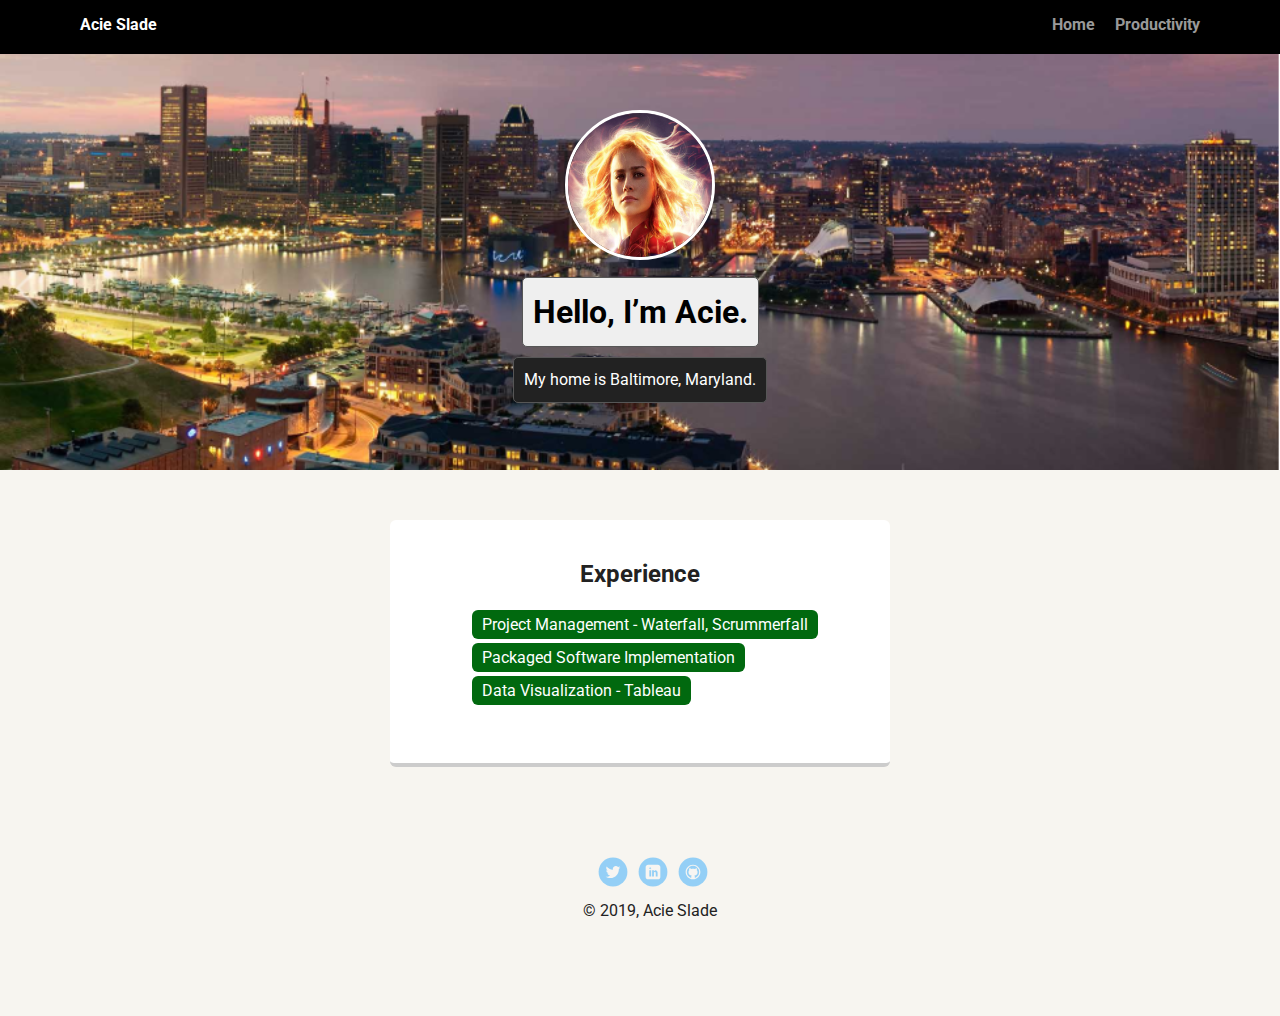
==== experience.html @ b182c381 "Add files via upload" ====
<!DOCTYPE html>
<html lang="en">
<head>
    <meta charset="UTF-8">
    <title>Acie Slade | Productivity</title>
    <meta name="viewport" content="width=device-width, initial-scale=1.0">
    <meta http-equiv="X-UA-Compatible" content="ie=edge">
    <link rel="stylesheet" href="styles.css">
    <link href="https://fonts.googleapis.com/css?family=Muli%7CRoboto:400,300,500,700,900" rel="stylesheet"></head>
</head>

<body>
    <div class="main-nav">
        <ul class="nav">
          <li class="name">Acie Slade</li>
          <li><a href="index.html">Home</a></li>
          <li><a href="#">Productivity</a></li>
        </ul>
    </div>

    <header>
      <img src="images\Carol_as_CapMarvel.png" alt="Captain Marvel 2019" class="profile-image">
      <h1 class="tag name">Hello, I’m Acie.</h1>
      <p class="tag location">My home is Baltimore, Maryland.</p>
    </header>

    <main class="flex">

      <div class="card">
        <h2 class='mini-title'>Experience</h2>
        <ul class="areas">
            <li>Project Management - Waterfall, Scrummerfall</li>
            <li>Packaged Software Implementation</li>
            <li>Data Visualization - Tableau</li>            
        </ul>
      </div> 
    
    </main>   

      <footer>
        <ul>
          <li><a href="#" class="social twitter">Twitter</a></li>
          <li><a href="#" class="social linkedin">LinkedIn</a></li>
          <li><a href="#" class="social github">Github</a></li>
        </ul>
        <p class="copyright">&copy; 2019, Acie Slade</p>
      </footer>      

</body>
</html>
---- styles.css ----
/* Global Layout Set-up */
* { 
  box-sizing: border-box;
}
  
body {
  margin: 0;
  padding: 0;
  text-align: center;
  font-family: 'Roboto', sans-serif;
  color: #222;
  background: #f7f5f0;
}
/* Link Styles */

a {
  text-decoration: none;
  color: #999;
}
a:hover {
  color: #6633ff;
}

/* Section Styles */

.main-nav {
  width: 100%;
  background: black;
  min-height: 30px;
  padding: 10px;
  position: fixed;
  text-align: center;
}
.nav {
  display: flex;
  justify-content: space-around;
  font-weight: 700;
  list-style-type: none;
  margin: 0 auto;
  padding: 0;
}

.nav .name {
    display: block;
    margin-right: auto;
    color: white;
}
.nav li {
  padding: 5px 10px 10px 10px;
}
.nav a {
  transition: all .5s;
}
.nav a:hover {
  color: white
}

header {
  text-align: center;
  background: url('images/Inner Harbor_Baltimore_Dawn.png') no-repeat top center ;
  background-size: cover;
  overflow: hidden;
  padding-top: 60px;
}
header {
  line-height: 1.5;
}
header .profile-image {
  margin-top: 50px;
  width: 150px;
  height: 150px;
  border-radius: 50%;
  border: 3px solid white;
  transition: all .5s;
}
header .profile-image:hover {
  transform: scale(1.2) rotate(5deg);
}
.tag {
  background-color: #efefef;
  color: black;
  padding: 10px;
  border: 0.5px solid #565656;
  border-radius: 5px;
  display: table;
  margin: 10px auto;
} 
.location {
  background-color: #222;
  color: #ffffff;
}
.card {
  margin: 30px;
  padding: 20px 40px 40px;
  max-width: 500px;
  text-align: left;
  background: #fff;
  border-bottom: 4px solid #ccc;
  border-radius: 6px;
  transition: all .5s;
}
.card:hover {
  border-color: #ff99ff;
}

ul.skills {
  padding: 0;
  text-align: center;
}

.skills li {
  border-radius: 6px;
  display: inline-block;
  background: #ff9904;
  color: white;
  padding: 5px 10px;
  margin: 2px;
}

.skills li:nth-child(odd) {
  background: #0399ff;
}

.mini-title {
  text-align: center;
}

.areas li {
  border-radius: 6px;
  display: inline-block;
  background: #01690f;
  color: white;
  padding: 5px 10px;
  margin: 2px; 
}


footer {
  width: 100%;
  min-height: 30px;
  padding: 20px 0 40px 20px;
}

footer .copyright {
  top: -8px;
  font-size: .75em;
}

footer ul {
  list-style-type: none;
  margin: 0;
  padding: 0;
}

footer ul li {
  display: inline-block;
}

a.social {
  display: inline-block;
  text-indent: -9999px;
  margin-left: 5px;
  width: 30px;
  height: 30px;
  background-size: 30px 30px;
  opacity: .4;
  transition: all .5s;
}
a.twitter {
  background-image: url(images/twitter.svg);
}
a.linkedin {
  background-image: url(images/linkedin.svg);
}
a.github {
  background-image: url(images/github.svg);
}
a.social:hover {
  opacity: 1;
}
.clearfix {
  clear: both;
}

/* Styles for larger screens */
@media screen and (min-width: 720px) {
  
  .flex {
      display: -ms-flexbox;      /* TWEENER - IE 10 */
      display: flex; 
      max-width: 1200px;
      -ms-flex-pack: distribute;
      justify-content: space-around;
      margin: 0 auto;
  }

  header {
    min-height: 470px;
  }

  .nav {
    max-width: 1200px;
    padding: 0 30px;
  }


  main {
    padding-top: 20px;
  }

  main p {
    line-height: 1.6em;
  }

  footer {
    font-size: 1.3em;
    max-width: 1200px;
    margin: 40px auto;
  }

}
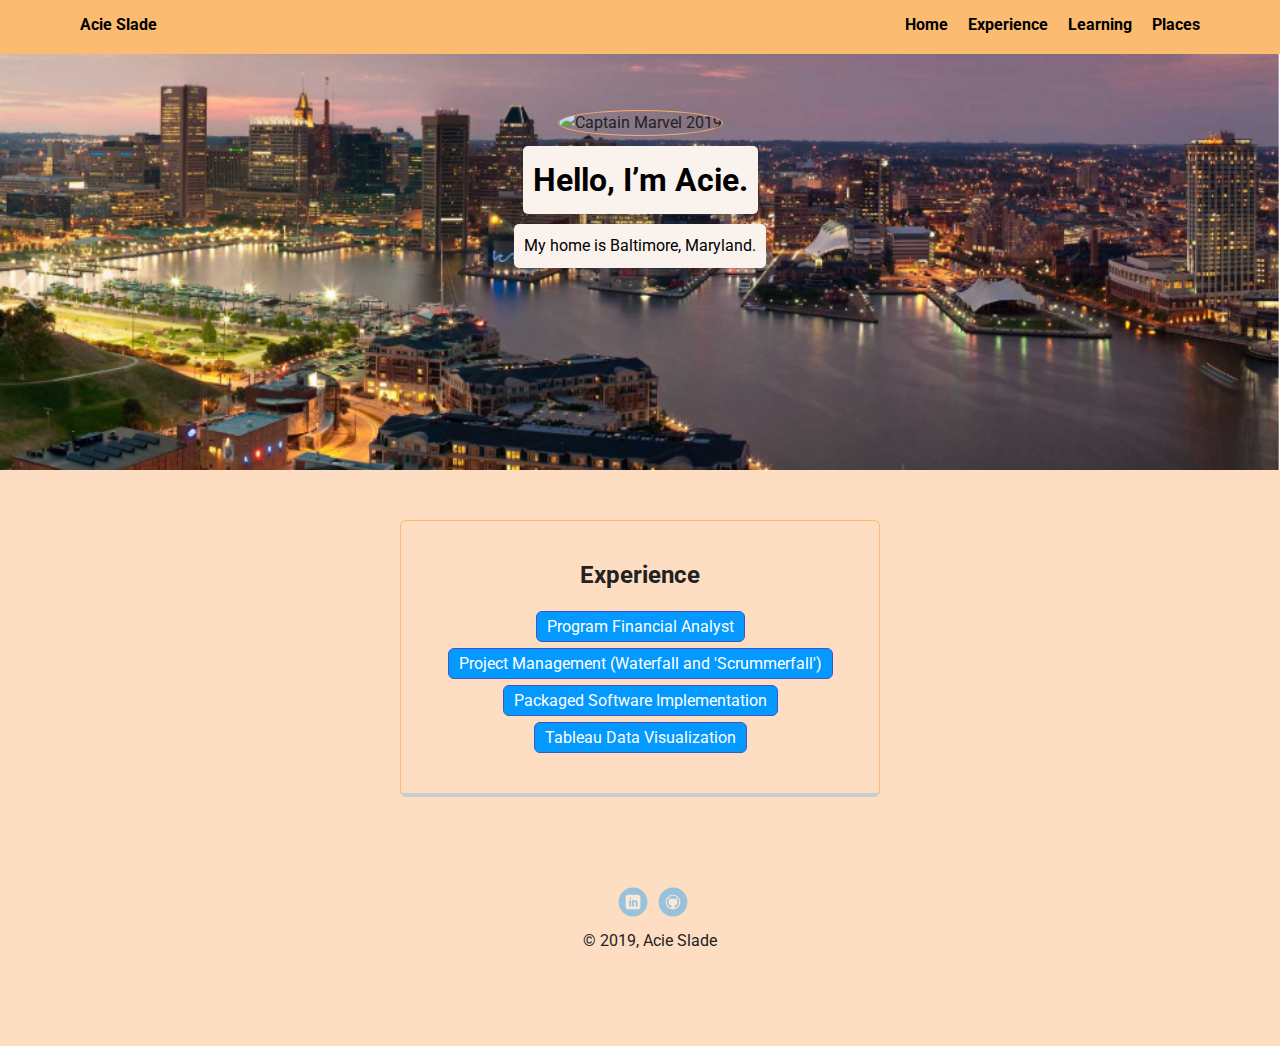
==== commit dd7c46cc: "Add files via upload" ====
--- a/experience.html
+++ b/experience.html
@@ -2,46 +2,48 @@
 <html lang="en">
 <head>
     <meta charset="UTF-8">
-    <title>Acie Slade | Productivity</title>
+    <title>Acie Slade | Experiencey</title>
     <meta name="viewport" content="width=device-width, initial-scale=1.0">
     <meta http-equiv="X-UA-Compatible" content="ie=edge">
     <link rel="stylesheet" href="styles.css">
-    <link href="https://fonts.googleapis.com/css?family=Muli%7CRoboto:400,300,500,700,900" rel="stylesheet"></head>
+    <link href="https://fonts.googleapis.com/css?family=Muli%7CRoboto:400,300,500,700,900" rel="stylesheet">
 </head>
 
 <body>
-    <div class="main-nav">
+    <nav class="main-nav">
         <ul class="nav">
           <li class="name">Acie Slade</li>
           <li><a href="index.html">Home</a></li>
-          <li><a href="#">Productivity</a></li>
+          <li><a href="#">Experience</a></li>
+          <li><a href="learning.html">Learning</a></li>
+          <li><a href="places.html">Places</a></li>                     
         </ul>
-    </div>
+    </nav>
 
     <header>
-      <img src="images\Carol_as_CapMarvel.png" alt="Captain Marvel 2019" class="profile-image">
+      <img src="images/Carol_as_CM.png" alt="Captain Marvel 2019" class="profile-image">
       <h1 class="tag name">Hello, I’m Acie.</h1>
       <p class="tag location">My home is Baltimore, Maryland.</p>
     </header>
 
     <main class="flex">
 
-      <div class="card">
-        <h2 class='mini-title'>Experience</h2>
-        <ul class="areas">
-            <li>Project Management - Waterfall, Scrummerfall</li>
-            <li>Packaged Software Implementation</li>
-            <li>Data Visualization - Tableau</li>            
+      <section class="exp-card">
+        <h2 class='exp-title'>Experience</h2>
+        <ul class="exps">
+          <li>Program Financial Analyst</li>
+          <li>Project Management (Waterfall and 'Scrummerfall')</li>
+          <li>Packaged Software Implementation</li>
+          <li>Tableau Data Visualization</li>            
         </ul>
-      </div> 
+      </section> 
     
     </main>   
 
       <footer>
         <ul>
-          <li><a href="#" class="social twitter">Twitter</a></li>
-          <li><a href="#" class="social linkedin">LinkedIn</a></li>
-          <li><a href="#" class="social github">Github</a></li>
+          <li><a href="https://www.linkedin.com/in/acieslade/" target="_blank" class="social linkedin">LinkedIn</a></li>
+          <li><a href="https://github.com/ATSlade" target="_blank" class="social github">Github</a></li>
         </ul>
         <p class="copyright">&copy; 2019, Acie Slade</p>
       </footer>      
--- a/styles.css
+++ b/styles.css
@@ -9,28 +9,29 @@
   text-align: center;
   font-family: 'Roboto', sans-serif;
   color: #222;
-  background: #f7f5f0;
+  background: rgb(253, 222, 195);
 }
 /* Link Styles */
 
 a {
   text-decoration: none;
-  color: #999;
-}
+  color: #000;
+}
+
 a:hover {
   color: #6633ff;
 }
 
 /* Section Styles */
-
 .main-nav {
   width: 100%;
-  background: black;
+  background: #fbbb71;
   min-height: 30px;
   padding: 10px;
   position: fixed;
   text-align: center;
 }
+
 .nav {
   display: flex;
   justify-content: space-around;
@@ -43,14 +44,17 @@
 .nav .name {
     display: block;
     margin-right: auto;
-    color: white;
-}
+    color: black;
+}
+
 .nav li {
   padding: 5px 10px 10px 10px;
 }
+
 .nav a {
   transition: all .5s;
 }
+
 .nav a:hover {
   color: white
 }
@@ -62,78 +66,128 @@
   overflow: hidden;
   padding-top: 60px;
 }
+
 header {
   line-height: 1.5;
 }
+
 header .profile-image {
   margin-top: 50px;
   width: 150px;
   height: 150px;
   border-radius: 50%;
-  border: 3px solid white;
-  transition: all .5s;
-}
+  border: 1.5px solid #FFAB68;
+  transition: all 0.75s;
+}
+
 header .profile-image:hover {
-  transform: scale(1.2) rotate(5deg);
-}
+  transform: scale(1.1) rotate(1440deg);
+  border: 2px solid #FFAB68;
+}
+
 .tag {
-  background-color: #efefef;
+  background-color: #faf2ec;
   color: black;
   padding: 10px;
-  border: 0.5px solid #565656;
   border-radius: 5px;
   display: table;
   margin: 10px auto;
 } 
+
 .location {
-  background-color: #222;
-  color: #ffffff;
-}
+  background-color: #faf2ec;
+  color: #000;
+}
+
 .card {
+  background: url('images/Subtle-Dots-White-Tileable-pattern.jpg') repeat top center;
   margin: 30px;
-  padding: 20px 40px 40px;
-  max-width: 500px;
+  padding: 20px 40px 20px;
+  width: 32%;
   text-align: left;
-  background: #fff;
+  border: 1px solid #fbbb71;
   border-bottom: 4px solid #ccc;
   border-radius: 6px;
   transition: all .5s;
 }
-.card:hover {
+
+.learning-card, .places-card {
+  background: url('images/Subtle-Dots-White-Tileable-pattern.jpg') repeat top center;
+  margin: 10px 30px 30px 30px;
+  padding: 0 40px 20px;
+  width: 32%;
+  text-align: left;
+  border: 1px solid #fbbb71;
+  border-bottom: 4px solid #ccc;
+  border-radius: 6px;
+  transition: all .5s;
+}
+
+.exp-card {
+  background: url('images/Subtle-Dots-White-Tileable-pattern.jpg') repeat top center;
+  margin: 30px;
+  padding: 20px 40px 20px;
+  width: 40%;
+  text-align: center;
+  border: 1px solid #fbbb71;
+  border-bottom: 4px solid #ccc;
+  border-radius: 6px;
+  transition: all .5s;
+}
+
+.card:hover, .exp-card:hover, .learning-card:hover {
   border-color: #ff99ff;
 }
 
-ul.skills {
-  padding: 0;
-  text-align: center;
-}
-
-.skills li {
-  border-radius: 6px;
+ul.skills, ul.exps {
+  padding: 0;
+  text-align: center;
+}
+
+.skills li, .exps li {
+  border-radius: 6px;
+  border: 0.5px solid #3d56c7;
   display: inline-block;
-  background: #ff9904;
+  background: #0399ff;
   color: white;
+  list-style: none;
   padding: 5px 10px;
-  margin: 2px;
-}
-
-.skills li:nth-child(odd) {
+  margin: 2px 2px 4px;
+}
+
+.skills li:nth-child(odd), .exps li:nth-child(odd) {
   background: #0399ff;
 }
 
-.mini-title {
-  text-align: center;
-}
-
-.areas li {
-  border-radius: 6px;
-  display: inline-block;
-  background: #01690f;
-  color: white;
-  padding: 5px 10px;
-  margin: 2px; 
-}
-
+ul.hobbies_list {
+  padding: 0;
+}
+
+.hobbies_list li {
+  line-height: 1.57em;
+} 
+
+.exp-title {
+  text-align: center;
+}
+
+.learning-intro, .places-intro {
+  font-size: 22px;
+  margin-top: 30px;
+}
+
+.places-card {
+  padding: 0 20px 20px 20px;
+}
+
+.platform-title, .places-title {
+  text-align: center;
+}
+
+.logo-pic, .places-pic {
+  width: 100%;
+  border-radius: 6px;
+}
 
 footer {
   width: 100%;
@@ -166,18 +220,23 @@
   opacity: .4;
   transition: all .5s;
 }
+
 a.twitter {
   background-image: url(images/twitter.svg);
 }
+
 a.linkedin {
   background-image: url(images/linkedin.svg);
 }
+
 a.github {
   background-image: url(images/github.svg);
 }
+
 a.social:hover {
   opacity: 1;
 }
+
 .clearfix {
   clear: both;
 }
@@ -217,6 +276,5 @@
     max-width: 1200px;
     margin: 40px auto;
   }
-
-}
-
+}
+
